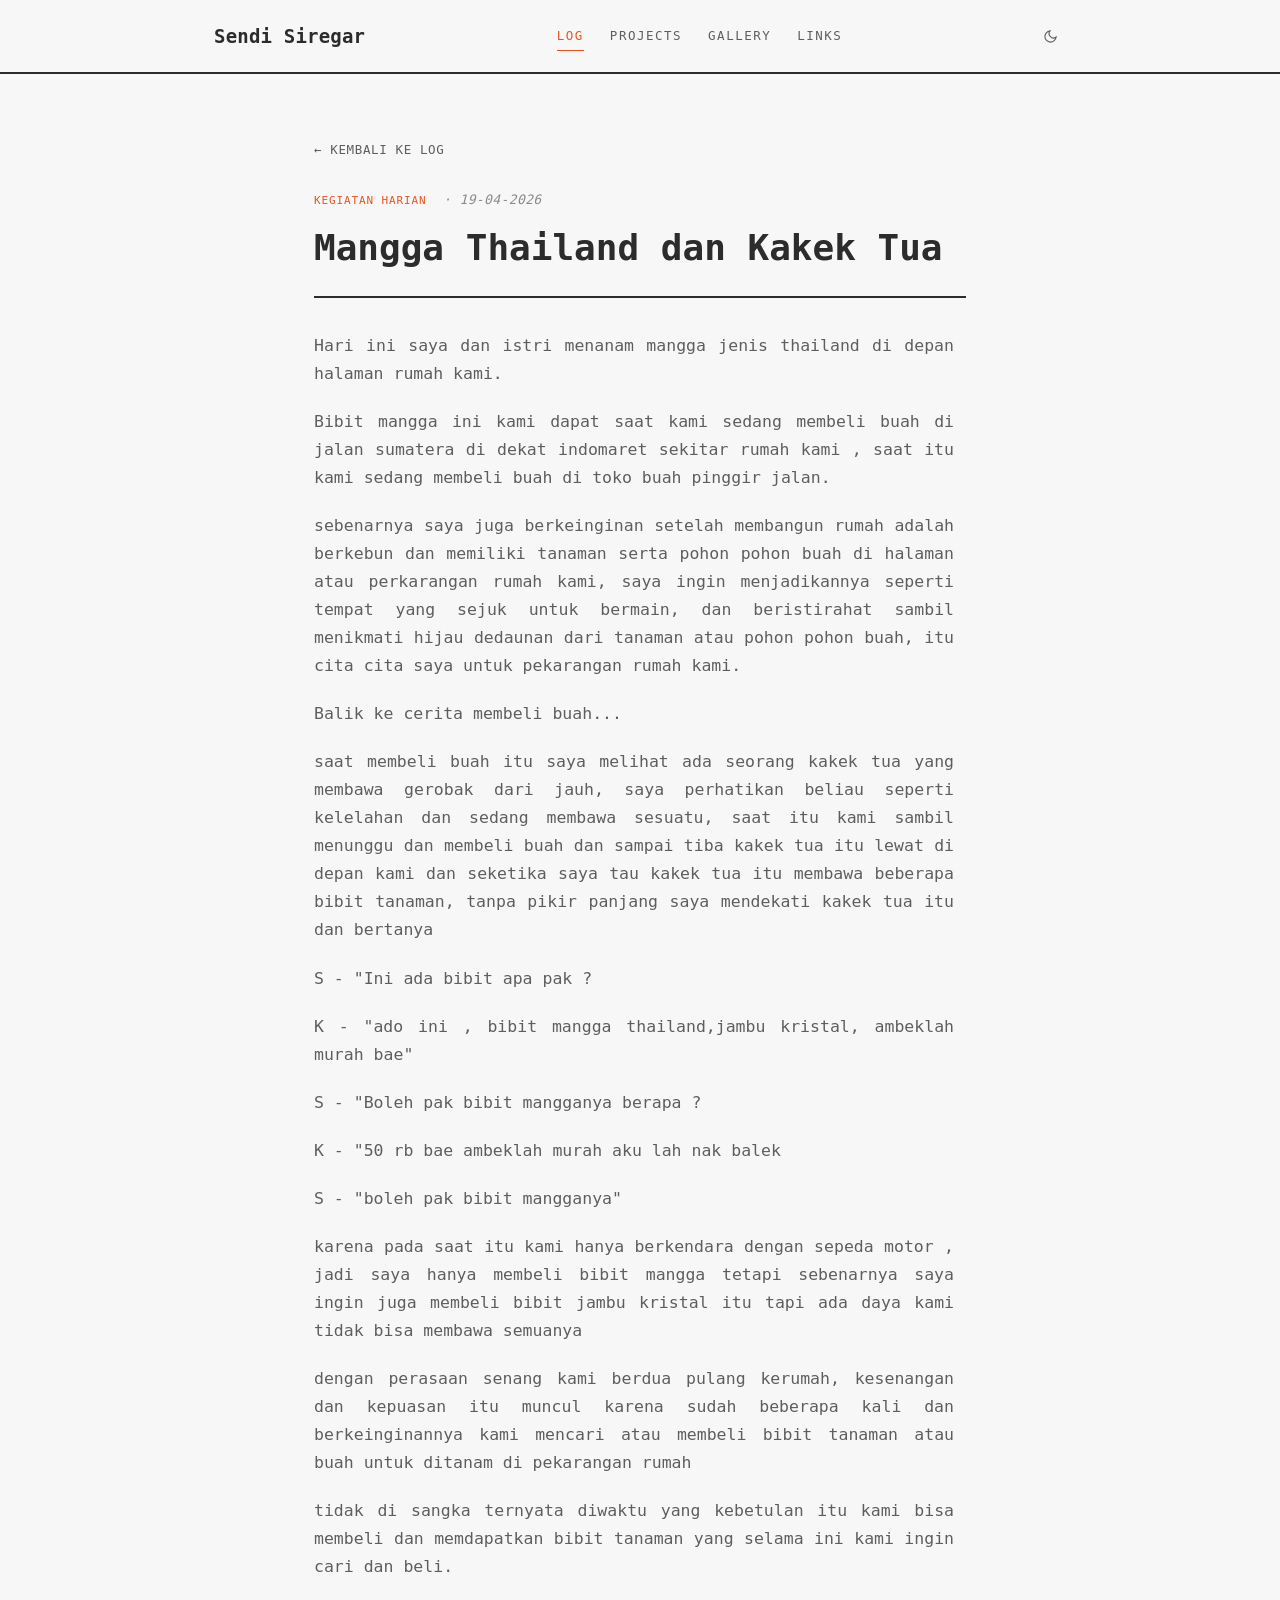
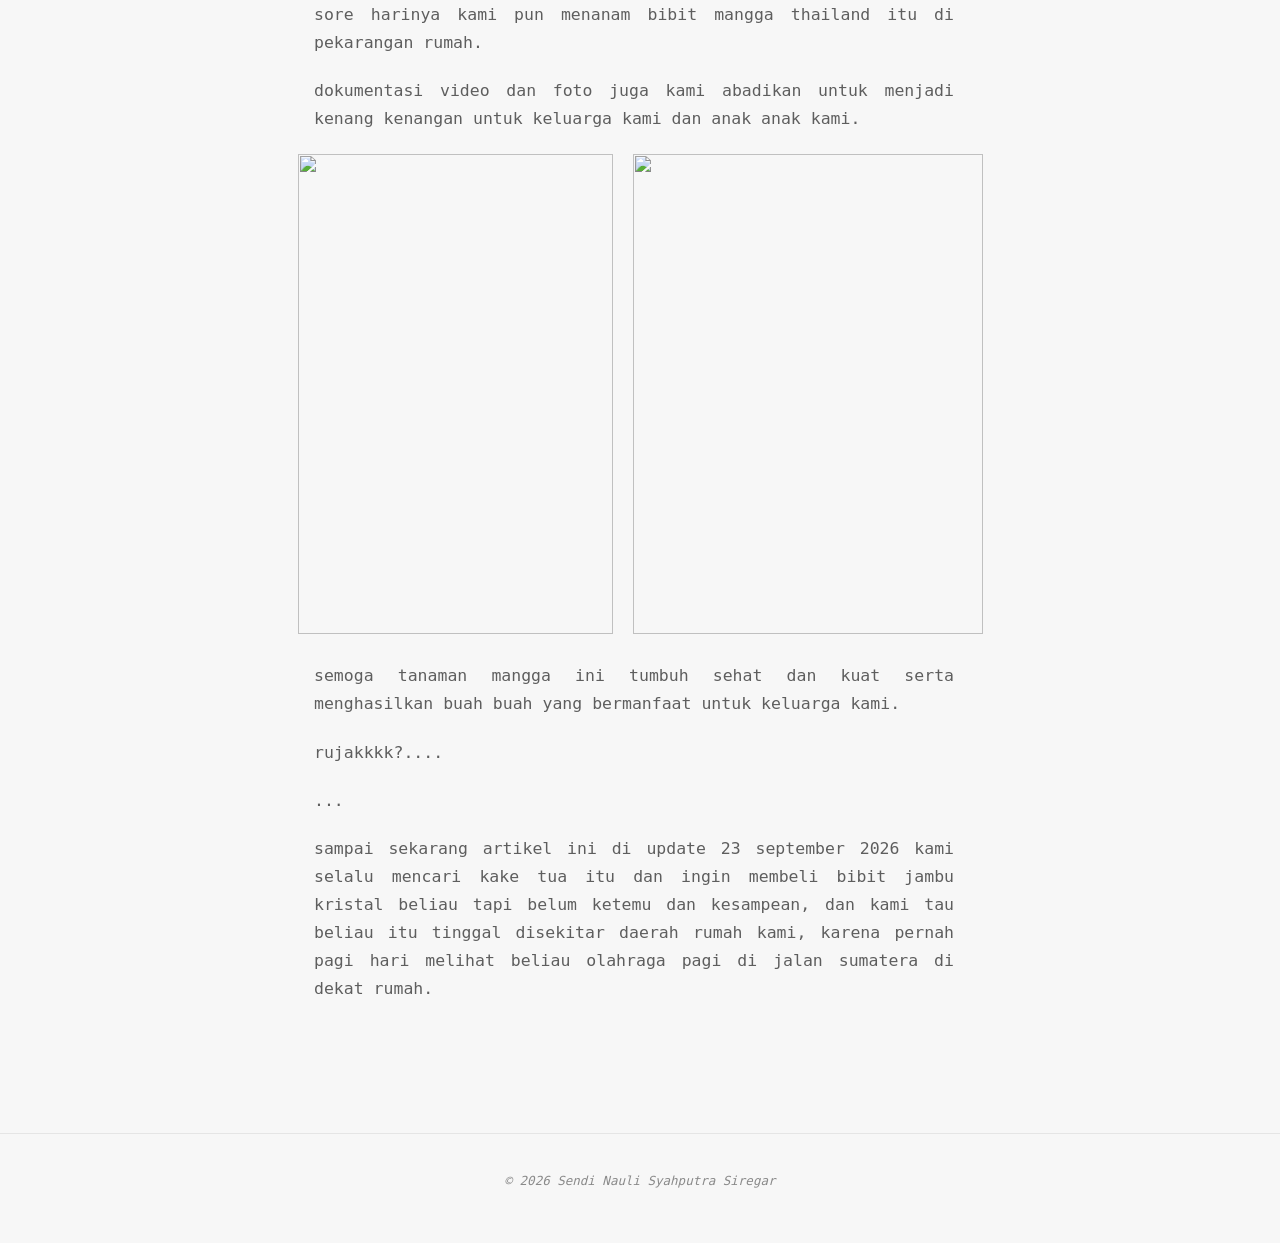
==== log-artikel-1.html @ 92051afb "Add files via upload" ====
<!DOCTYPE html>
<html lang="id">
<head>
<meta charset="UTF-8">
<meta name="viewport" content="width=device-width, initial-scale=1.0">
<title>Menanam Mangga — Sendi Nauli Syahputra Siregar</title>
<link rel="preconnect" href="https://fonts.googleapis.com">
<link href="https://fonts.googleapis.com/css2?family=Playfair+Display:wght@600;700&family=Source+Serif+4:opsz,wght@8..60,400;8..60,600&display=swap" rel="stylesheet">
<link rel="stylesheet" href="style.css">
</head>
<body>

<header>
  <div class="nav-row">
    <a href="index.html" class="brand">Sendi Siregar</a>
    <nav class="navlinks" id="navlinks">
      <a href="log.html" class="active">Log</a>
      <a href="projects.html">Projects</a>
      <a href="gallery.html">Gallery</a>
      <a href="index.html#links">Links</a>
    </nav>
    <div class="nav-actions">
      <button class="icon-btn" id="themeBtn" aria-label="Ganti tema">
        <svg viewBox="0 0 24 24" fill="none" stroke-width="1.8" id="themeIcon"><path d="M21 12.8A9 9 0 1 1 11.2 3a7 7 0 0 0 9.8 9.8z"/></svg>
      </button>
      <button class="burger" id="burger" aria-label="Buka menu"><span></span><span></span><span></span></button>
    </div>
  </div>
</header>

<main>
<section>
  <div class="wrap">
    <a href="log.html" class="article-back">← Kembali ke Log</a>
    <div class="article-meta"><span class="tag">Kegiatan Harian</span> &nbsp;·&nbsp;19-04-2026</div>
    <h1 class="article-title">Mangga Thailand dan Kakek Tua</h1>
    <div class="article-body">
      <p>Hari ini saya dan istri menanam mangga jenis thailand di depan halaman rumah kami.</h3>
   
      <p>Bibit mangga ini kami dapat saat kami sedang membeli buah di jalan sumatera di dekat indomaret sekitar rumah kami , saat itu kami sedang membeli buah di toko buah pinggir jalan.</p>
       <p>sebenarnya saya juga berkeinginan setelah membangun rumah adalah berkebun dan memiliki tanaman serta pohon pohon buah di halaman atau perkarangan rumah kami, saya ingin menjadikannya seperti tempat yang sejuk untuk bermain, dan beristirahat sambil menikmati hijau dedaunan dari tanaman atau pohon pohon buah, itu cita cita saya untuk pekarangan rumah kami. </p>
       <p>Balik ke cerita membeli buah...</p> 
       <p>saat membeli buah itu saya melihat ada seorang kakek tua yang membawa gerobak dari jauh, saya perhatikan beliau seperti kelelahan dan sedang membawa sesuatu, saat itu kami sambil menunggu dan membeli buah dan sampai tiba kakek tua itu lewat di depan kami dan seketika saya tau kakek tua itu membawa beberapa bibit tanaman, tanpa pikir panjang saya mendekati kakek tua itu dan bertanya </p>
        <p>S - "Ini ada bibit apa pak ?</p>
        <p>K - "ado ini , bibit mangga thailand,jambu kristal, ambeklah murah bae"</p>
        <p>S - "Boleh pak bibit mangganya berapa ?</p>
        <p>K - "50 rb bae ambeklah murah aku lah nak balek</p>
        <p>S - "boleh pak bibit mangganya"</p>

        <p>karena pada saat itu kami hanya berkendara dengan sepeda motor , jadi saya hanya membeli bibit mangga tetapi sebenarnya saya ingin juga membeli bibit jambu kristal itu tapi ada daya kami tidak bisa membawa semuanya</p>
<p>dengan perasaan senang kami berdua pulang kerumah, kesenangan dan kepuasan itu muncul karena sudah beberapa kali dan berkeinginannya kami mencari atau membeli bibit tanaman atau buah untuk ditanam di pekarangan rumah</p>
<p>tidak di sangka ternyata diwaktu yang kebetulan itu kami bisa membeli dan memdapatkan bibit tanaman yang selama ini kami ingin cari dan beli.</p>

<p>sore harinya kami pun menanam bibit mangga thailand itu di pekarangan rumah.</p>
<p>dokumentasi video dan foto juga kami abadikan untuk menjadi kenang kenangan untuk keluarga kami dan anak anak kami.</p>


<div style="display: flex; justify-content: center; gap:20px;"><img src="images/Menanam Mangga 2.jpeg" alt="" width="315" height="480">
  <img src="images/Menanam Mangga.jpeg" alt="" width="350" height="480">
</div>
<br>
<p>semoga tanaman mangga ini tumbuh sehat dan kuat serta menghasilkan buah buah yang bermanfaat untuk keluarga kami.</p>

<p>rujakkkk?....</p>
<p>... </p>
  <p>sampai sekarang artikel ini di update 23 september 2026 kami selalu mencari kake tua itu dan ingin membeli bibit jambu kristal beliau tapi belum ketemu dan kesampean, dan kami tau beliau itu tinggal disekitar daerah rumah kami, karena pernah pagi hari melihat beliau olahraga pagi di jalan sumatera di dekat rumah.</p>
    </div>
  </div>
</section>

</main>

<footer>
  <div class="wrap">
    © <span id="year"></span> Sendi Nauli Syahputra Siregar
  </div>
</footer>

<script src="script.js"></script>
</body>
</html>
---- style.css ----
:root {
  --bg: #F7F7F7;
  --surface: #FFFFFF;
  --border: #D6D6D6;
  --rule: #E5E5E5;

  --text: #2C2C2C;
  --text-dim: #5E5E5E;
  --text-faint: #8A8A8A;

  /* Ubuntu Orange */
  --accent: #E95420;
  --accent-soft: rgba(233, 84, 32, 0.08);

--serif-display: 'JetBrains Mono', 'Fira Code', 'DejaVu Sans Mono', monospace;
--serif-body: 'JetBrains Mono', 'Fira Code', 'DejaVu Sans Mono', monospace;

  color-scheme: light;
}

html[data-theme="dark"] {
  --bg: #1E1E1E;
  --surface: #2B2B2B;
  --border: #3D3D3D;
  --rule: #454545;

  --text: #F2F2F2;
  --text-dim: #B8B8B8;
  --text-faint: #858585;

  /* Ubuntu Orange */
  --accent: #E95420;
  --accent-soft: rgba(233, 84, 32, 0.12);

  color-scheme: dark;
}
*{margin:0;padding:0;box-sizing:border-box;}
body{
  background:var(--bg);
  color:var(--text);
  font-family:var(--serif-body);
  line-height:1.7;
  font-size:17px;
  transition:background .2s ease, color .2s ease;
}
a{color:inherit;text-decoration:none;}
::selection{background:var(--accent);color:#fff;}
.wrap{max-width:700px;margin:0 auto;padding:0 24px;}
.wrap-wide{max-width:900px;margin:0 auto;padding:0 24px;}

/* NAV */
header{
  border-bottom:2px solid var(--text);
  position:sticky; top:0; background:var(--bg);
  z-index:50;
}
.nav-row{
  max-width:900px;margin:0 auto;padding:20px 24px;
  display:flex; align-items:center; justify-content:space-between; gap:16px;
}
.brand{font-family:var(--serif-display); font-weight:700; font-size:19px; letter-spacing:0.01em;}
.navlinks{display:flex; align-items:center; gap:26px;}
.navlinks a{
  font-family:var(--serif-body);
  font-size:12.5px; letter-spacing:0.12em; text-transform:uppercase;
  color:var(--text-dim); transition:color .15s;
  padding:4px 0; border-bottom:1px solid transparent;
}
.navlinks a:hover{color:var(--text);}
.navlinks a.active{color:var(--accent); border-color:var(--accent);}
.nav-actions{display:flex; align-items:center; gap:6px;}
.icon-btn{
  width:32px; height:32px; border-radius:0; border:1px solid transparent; cursor:pointer;
  background:transparent; color:var(--text-dim);
  display:flex; align-items:center; justify-content:center;
}
.icon-btn:hover{border-color:var(--text); color:var(--text);}
.icon-btn svg{width:15px;height:15px; stroke:currentColor;}
.burger{display:none; width:32px; height:32px; border:none; background:transparent; cursor:pointer;
  align-items:center; justify-content:center; flex-direction:column; gap:4px;}
.burger span{width:16px;height:1.5px;background:var(--text);display:block;}

/* HERO */
.hero{padding:100px 0 76px;}
.hero .kicker{
  font-size:12.5px; letter-spacing:0.14em; text-transform:uppercase;
  color:var(--accent); margin-bottom:16px; font-weight:600;
}
.hero h1{font-family:var(--serif-display); font-size:clamp(30px,5vw,46px); font-weight:700; letter-spacing:-0.005em; line-height:1.2; margin-bottom:18px;}
.hero .roles{color:var(--text-dim); font-size:14.5px; letter-spacing:0.03em; margin-bottom:22px; font-style:italic;}
.hero p.lede{color:var(--text-dim); font-size:16.5px; max-width:520px; margin-bottom:34px;}
.hero-actions{display:flex; gap:14px; flex-wrap:wrap;}
.btn{
  font-family:var(--serif-body);
  font-size:13.5px; letter-spacing:0.04em; text-transform:uppercase;
  padding:11px 22px; border-radius:0; border:1px solid var(--text);
  display:inline-flex; align-items:center; gap:6px; transition:all .15s;
}
.btn-primary{background:var(--text); color:var(--bg); font-weight:600;}
.btn-primary:hover{background:var(--accent); border-color:var(--accent);}
.btn-ghost{color:var(--text);}
.btn-ghost:hover{background:var(--accent-soft); border-color:var(--accent); color:var(--accent);}

/* SECTIONS */
main{padding:60px 0 84px;}
.page-head{margin-bottom:44px; padding-bottom:22px; border-bottom:1px solid var(--rule);}
.page-head .kicker{font-size:12.5px; letter-spacing:0.14em; text-transform:uppercase; color:var(--accent); margin-bottom:10px; font-weight:600;}
.page-head h2{font-family:var(--serif-display); font-size:28px; font-weight:700;}
.page-head p{color:var(--text-faint); font-size:13.5px; margin-top:8px; font-style:italic;}

/* EMPTY STATE */
.empty{
  border:1px dashed var(--rule); padding:52px 24px;
  text-align:center; color:var(--text-faint); font-size:14.5px; font-style:italic;
}

/* LOG / BLOG LIST — Windows-style details list */
.log-table{width:100%; border-collapse:collapse; font-size:14.5px;}
.log-table thead th{
  text-align:left; padding:0 14px 10px; font-size:11.5px; letter-spacing:.09em; text-transform:uppercase;
  color:var(--text-faint); font-weight:600; border-bottom:2px solid var(--text);
}
.log-table thead th.col-date{text-align:right;}
.log-table tbody tr{border-bottom:1px solid var(--rule); transition:background .12s;}
.log-table tbody tr:hover{background:var(--accent-soft);}
.log-table td{padding:15px 14px; vertical-align:middle;}
.log-table .name-cell a{
  font-family:var(--serif-display); font-weight:700; font-size:15.5px; display:block;
}
.log-table .name-cell a:hover{color:var(--accent);}
.log-table .excerpt{color:var(--text-faint); font-size:12.5px; margin-top:3px; font-style:italic;}
.log-table .tag-cell{color:var(--accent); font-size:11px; text-transform:uppercase; letter-spacing:.07em; white-space:nowrap;}
.log-table .date-cell{color:var(--text-dim); font-size:13px; text-align:right; white-space:nowrap;}
.log-note{margin-top:32px; font-size:12.5px; color:var(--text-faint); font-style:italic; border-top:1px dashed var(--rule); padding-top:18px;}

/* ARTICLE PAGE */
.article-back{display:inline-block; font-size:12.5px; letter-spacing:.05em; text-transform:uppercase; color:var(--text-dim); margin-bottom:28px;}
.article-back:hover{color:var(--accent);}
.article-meta{font-size:13px; color:var(--text-faint); letter-spacing:.03em; margin-bottom:14px; font-style:italic;}
.article-meta .tag{color:var(--accent); font-style:normal; letter-spacing:.08em; text-transform:uppercase; font-size:11px;}
.article-title{font-family:var(--serif-display); font-size:clamp(26px,4vw,36px); font-weight:700; line-height:1.25; margin-bottom:34px; padding-bottom:26px; border-bottom:2px solid var(--text);}
.article-body p{color:var(--text-dim); font-size:16.5px; margin-bottom:20px; max-width:640px; text-align:justify;}
.article-body h3{font-family:var(--serif-display); font-size:19px; font-weight:700; color:var(--text); margin:32px 0 14px;}
.article-body ul{margin:0 0 20px 20px; color:var(--text-dim); font-size:15.5px;}
.article-body li{margin-bottom:6px; text-align: justify;}

/* PROJECTS */
.grid-projects{display:grid; grid-template-columns:repeat(auto-fill,minmax(240px,1fr)); gap:18px;}
.card{
  background:var(--surface); border:1px solid var(--border);
  padding:22px; transition:border-color .15s;
}
.card:hover{border-color:var(--accent);}
.card-top{display:flex; justify-content:space-between; align-items:center; margin-bottom:9px; gap:10px;}
.card-title{font-family:var(--serif-display); font-weight:700; font-size:16px;}
.status-pill{font-size:11px; letter-spacing:0.06em; text-transform:uppercase; color:var(--accent);}
.card-desc{color:var(--text-dim); font-size:14px; margin-bottom:16px;}
.card-link{font-size:13px; letter-spacing:0.03em; color:var(--accent); display:inline-flex; gap:5px; align-items:center; border-bottom:1px solid var(--accent);}
.edit-note{font-size:11px; color:var(--text-faint); margin-top:14px; font-style:italic;}

/* GALLERY */
.gallery-grid{display:grid; grid-template-columns:repeat(auto-fill,minmax(140px,1fr)); gap:12px; margin-top:22px;}
.g-slot{
  aspect-ratio:1; border:1px dashed var(--rule);
  display:flex; align-items:center; justify-content:center; color:var(--text-faint);
}
.g-slot svg{width:20px;height:20px; opacity:.5;}

/* LINKS */
.links-grid{display:grid; grid-template-columns:repeat(auto-fill,minmax(220px,1fr)); gap:14px;}
.link-card{
  display:flex; align-items:center; gap:13px;
  background:var(--surface); border:1px solid var(--border);
  padding:17px 19px; transition:border-color .15s;
}
.link-card:hover{border-color:var(--accent);}
.link-ic{
  width:34px; height:34px; background:var(--accent-soft);
  display:flex; align-items:center; justify-content:center; flex-shrink:0;
  border:1px solid var(--border);
}
.link-ic svg{width:16px;height:16px; stroke:var(--accent);}
.link-name{font-family:var(--serif-display); font-weight:700; font-size:14.5px;}
.link-sub{color:var(--text-faint); font-size:12px; font-style:italic;}

/* CV */
.cv-panel{background:var(--surface); border:1px solid var(--border); padding:40px;}
.cv-top{display:flex; justify-content:space-between; align-items:flex-start; flex-wrap:wrap; gap:16px; margin-bottom:30px; padding-bottom:26px; border-bottom:2px solid var(--text);}
.cv-name{font-family:var(--serif-display); font-size:22px; font-weight:700;}
.cv-role{color:var(--accent); font-size:13px; margin-top:5px; font-style:italic;}
.cv-contact{font-size:13px; color:var(--text-dim); text-align:right;}
.cv-block{margin-bottom:30px;}
.cv-block:last-child{margin-bottom:0;}
.cv-block h4{font-family:var(--serif-display); font-size:13px; letter-spacing:.06em; text-transform:uppercase; color:var(--text); margin-bottom:15px; border-bottom:1px solid var(--rule); padding-bottom:8px;}
.cv-skills{display:grid; grid-template-columns:repeat(auto-fit,minmax(200px,1fr)); gap:18px;}
.skill-group b{font-family:var(--serif-display); font-size:13.5px;}
.skill-group ul{list-style:none; margin-top:7px;}
.skill-group li{font-size:13.5px; color:var(--text-dim); padding:2px 0;}
.cv-item{margin-bottom:15px;}
.cv-item .row{display:flex; justify-content:space-between; gap:12px; flex-wrap:wrap;}
.cv-item .pos{font-weight:700; font-size:14.5px;}
.cv-item .yr{font-size:12px; color:var(--text-faint); font-style:italic;}
.cv-item p{color:var(--text-dim); font-size:14px; margin-top:4px;}
.placeholder-tag{
  display:inline-block; font-size:10px; letter-spacing:0.04em; color:var(--accent);
  border:1px solid var(--border); padding:1px 6px; margin-left:6px;
}
.cv-actions{margin-top:30px;}

footer{padding:36px 0 52px; text-align:center; font-size:12.5px; color:var(--text-faint); border-top:1px solid var(--rule); margin-top:26px; font-style:italic;}

@media print{
  header, footer, .cv-actions{display:none !important;}
  body{background:#fff; color:#111;}
  .cv-panel{border:none; padding:0;}
}

@media (max-width:680px){
  .navlinks{
    position:fixed; top:65px; left:0; right:0; background:var(--bg);
    border-bottom:1px solid var(--rule);
    flex-direction:column; align-items:flex-start; gap:2px; padding:14px 24px;
    display:none;
  }
  .navlinks.open{display:flex;}
  .navlinks a{width:100%; padding:11px 0;}
  .burger{display:flex;}
  .hero{padding:68px 0 52px;}
  .cv-panel{padding:24px;}
  .cv-contact{text-align:left;}
  .log-table .tag-cell{display:none;}
  .log-table thead th.col-tag{display:none;}
  .log-table td, .log-table thead th{padding:12px 8px;}
}
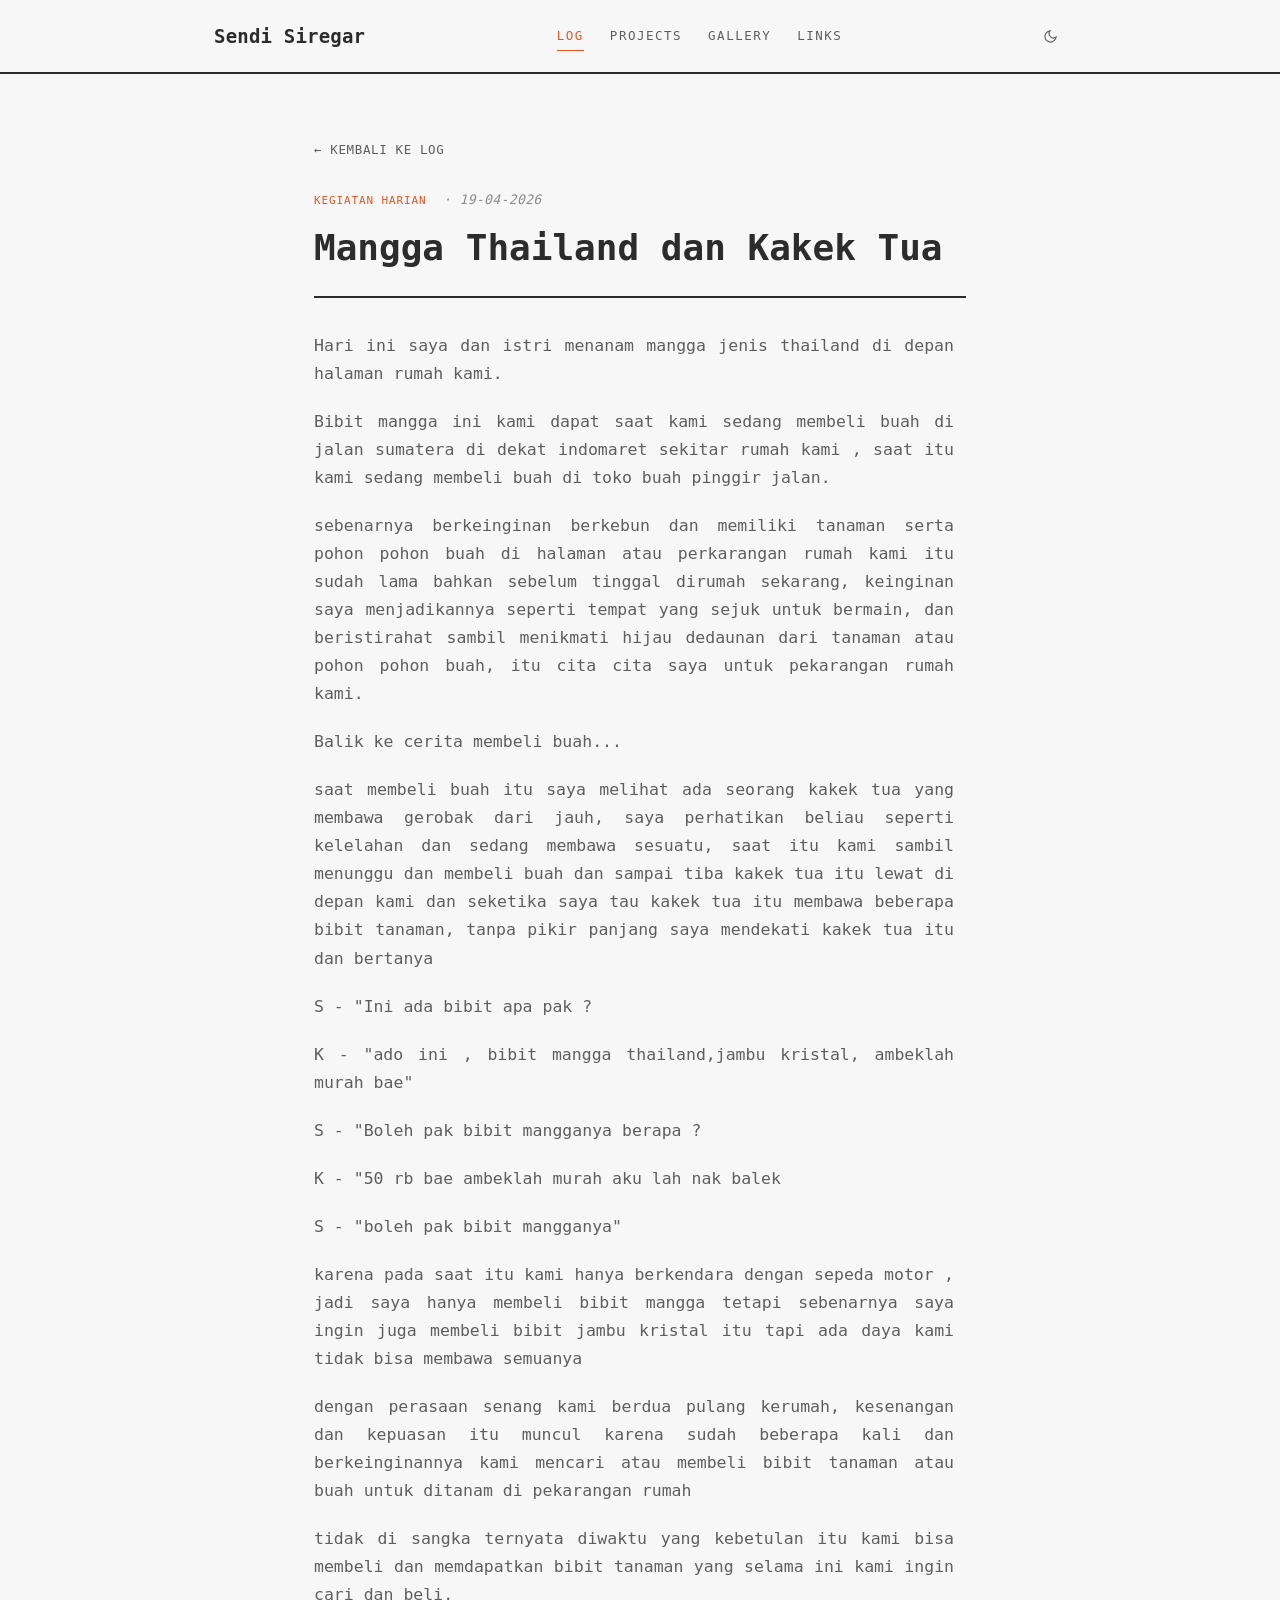
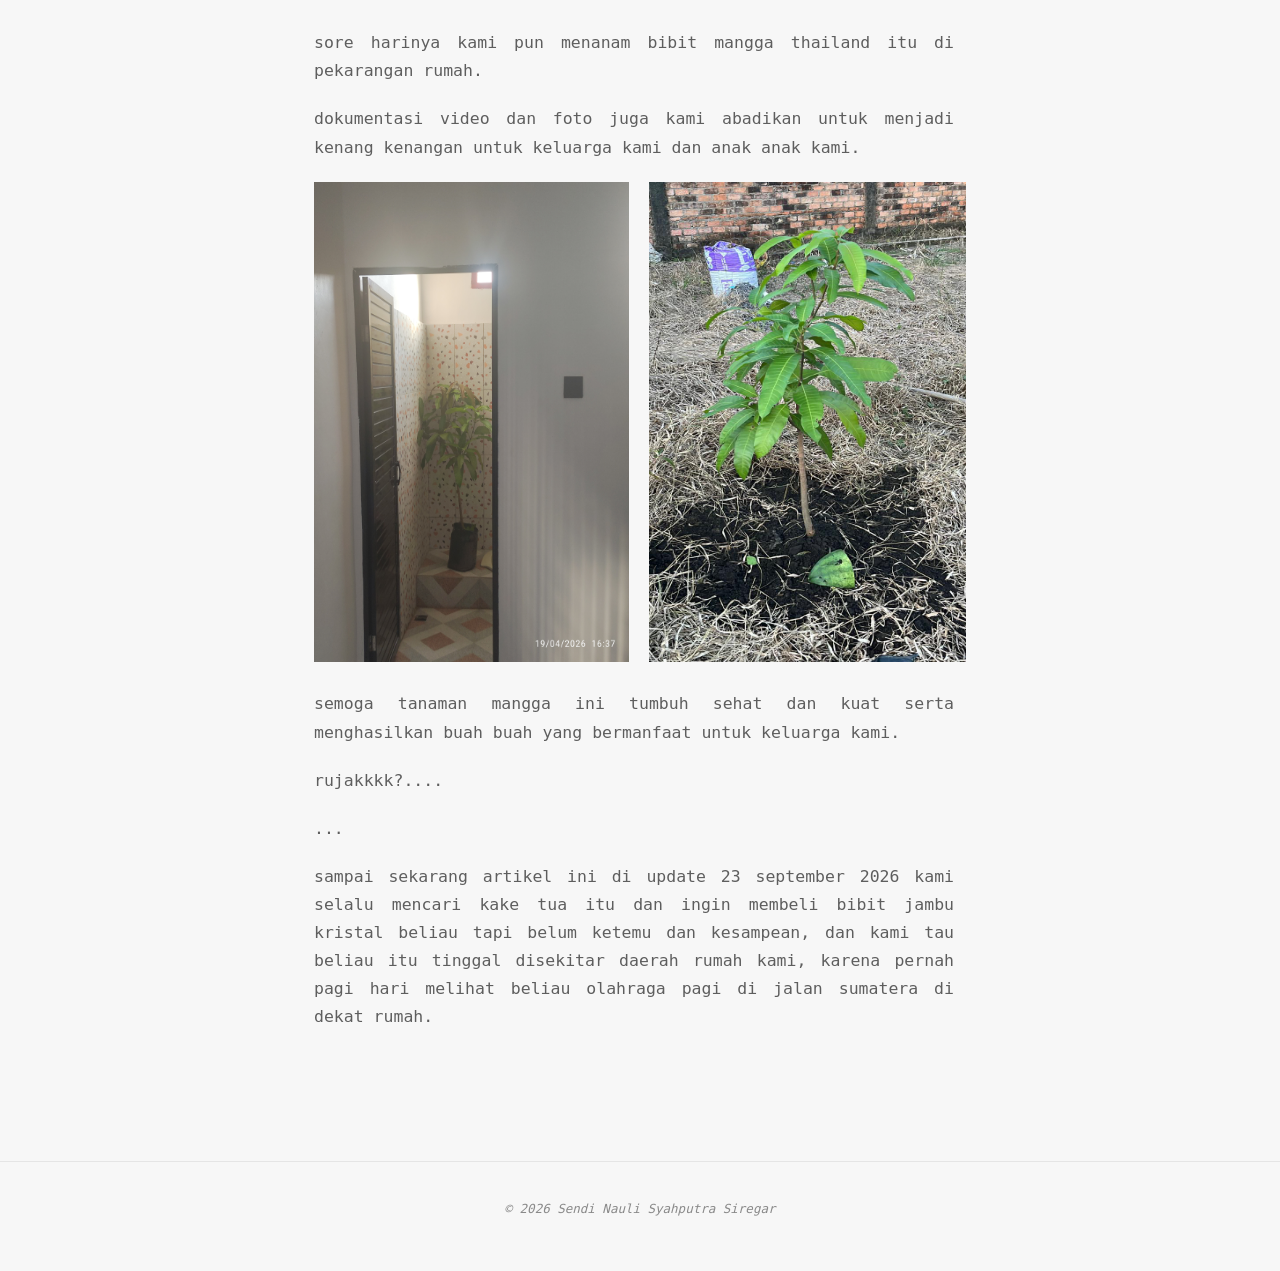
==== commit 757ea7bd: "Update log-artikel-1.html" ====
--- a/log-artikel-1.html
+++ b/log-artikel-1.html
@@ -38,7 +38,7 @@
       <p>Hari ini saya dan istri menanam mangga jenis thailand di depan halaman rumah kami.</h3>
    
       <p>Bibit mangga ini kami dapat saat kami sedang membeli buah di jalan sumatera di dekat indomaret sekitar rumah kami , saat itu kami sedang membeli buah di toko buah pinggir jalan.</p>
-       <p>sebenarnya saya juga berkeinginan setelah membangun rumah adalah berkebun dan memiliki tanaman serta pohon pohon buah di halaman atau perkarangan rumah kami, saya ingin menjadikannya seperti tempat yang sejuk untuk bermain, dan beristirahat sambil menikmati hijau dedaunan dari tanaman atau pohon pohon buah, itu cita cita saya untuk pekarangan rumah kami. </p>
+       <p>sebenarnya berkeinginan berkebun dan memiliki tanaman serta pohon pohon buah di halaman atau perkarangan rumah kami itu sudah lama bahkan sebelum tinggal dirumah sekarang, keinginan saya menjadikannya seperti tempat yang sejuk untuk bermain, dan beristirahat sambil menikmati hijau dedaunan dari tanaman atau pohon pohon buah, itu cita cita saya untuk pekarangan rumah kami. </p>
        <p>Balik ke cerita membeli buah...</p> 
        <p>saat membeli buah itu saya melihat ada seorang kakek tua yang membawa gerobak dari jauh, saya perhatikan beliau seperti kelelahan dan sedang membawa sesuatu, saat itu kami sambil menunggu dan membeli buah dan sampai tiba kakek tua itu lewat di depan kami dan seketika saya tau kakek tua itu membawa beberapa bibit tanaman, tanpa pikir panjang saya mendekati kakek tua itu dan bertanya </p>
         <p>S - "Ini ada bibit apa pak ?</p>
